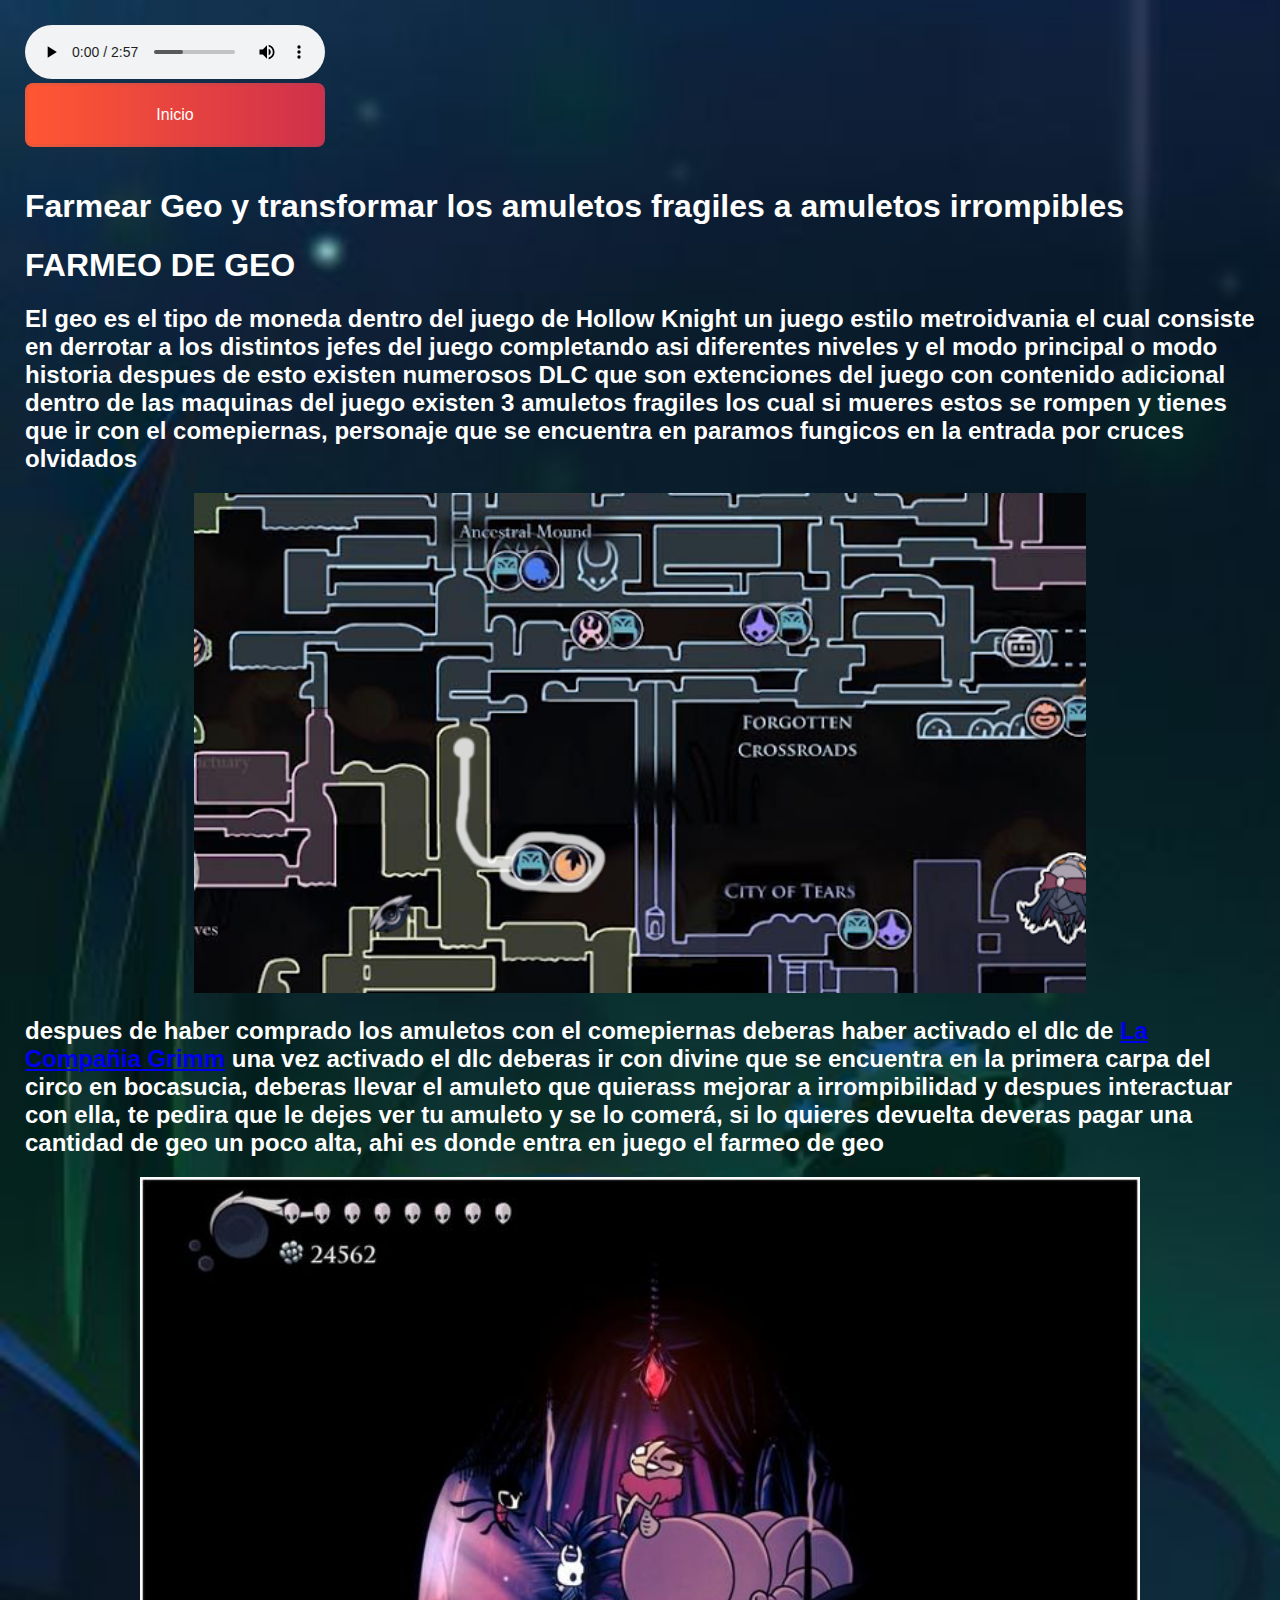
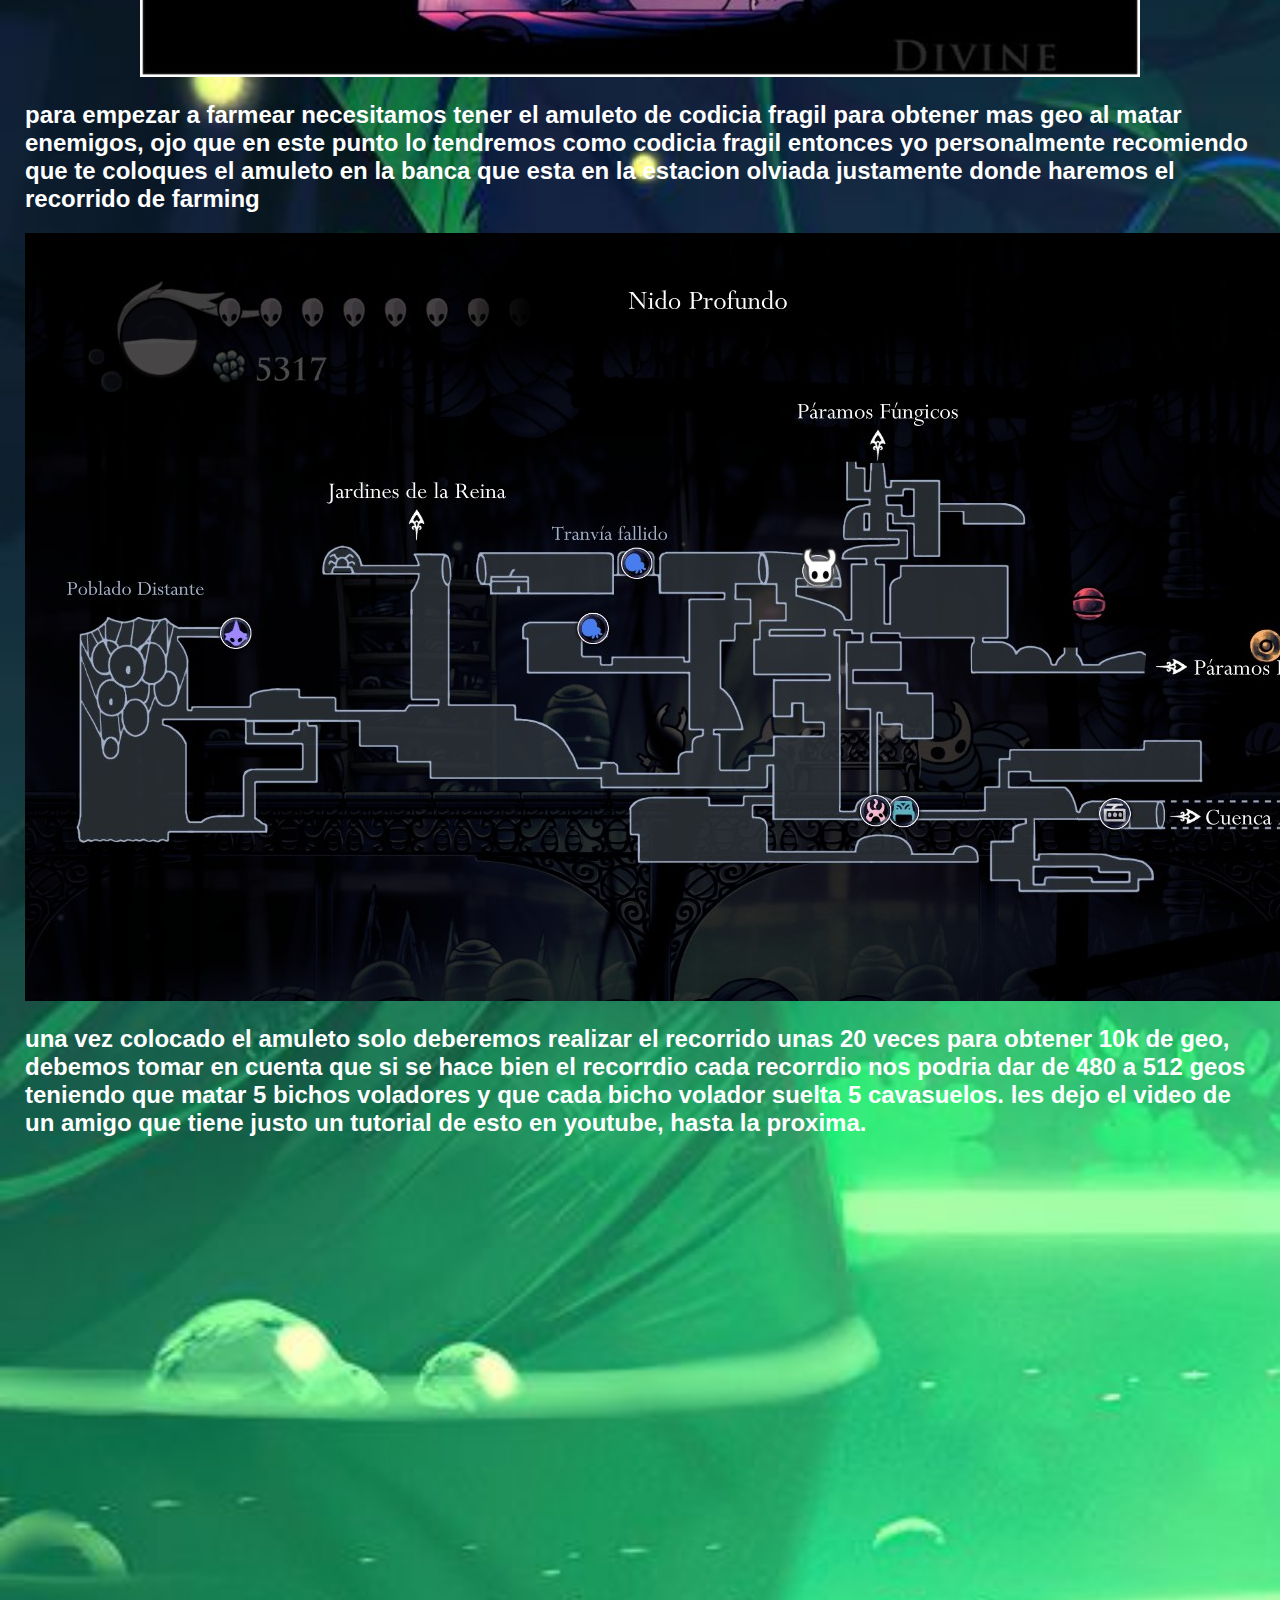
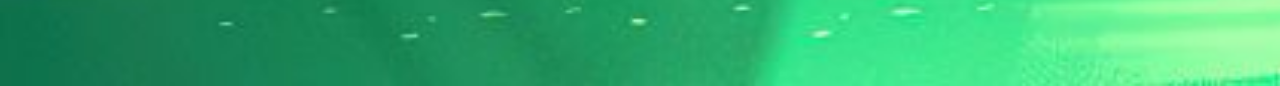
==== index.html @ 169a4649 "Initial commit" ====
<!DOCTYPE html>
<!--
Click nbfs://nbhost/SystemFileSystem/Templates/Licenses/license-default.txt to change this license
Click nbfs://nbhost/SystemFileSystem/Templates/JSP_Servlet/Html.html to edit this template
-->
<html>
    <head>
        <title> Hollow Knight Guia</title>
        <meta charset="UTF-8">
        <meta name="viewport" content="width=device-width, initial-scale=1.0">
        <link rel="stylesheet" type="text/css" href="css_objects.css"/>
        
    </head>
    <body>
        
        <audio controls autoplay>
            <source src="Imagenes/y2mate.com - La Espada.mp3" type="audio/mpeg">
            Your browser does not support the <code>audio</code> tag.
            </audio>
        
        <div> <form  action="ui.html">
         <button class="btn btn1">Inicio</button>
         </form></div>
        
        <h1>Farmear Geo y transformar los amuletos fragiles a amuletos irrompibles</h1> 
        <h1>FARMEO DE GEO</h1>
        <h2>El geo es el tipo de moneda dentro del juego de Hollow Knight un juego estilo metroidvania el cual consiste en derrotar a los distintos jefes del juego 
        completando asi diferentes niveles y el modo principal o modo historia despues de esto existen numerosos DLC que son extenciones del juego con contenido adicional
        dentro de las maquinas del juego existen 3 amuletos fragiles los cual si mueres estos se rompen y tienes que ir con el comepiernas, personaje que se encuentra en paramos fungicos 
        en la entrada por cruces olvidados</h2> 
        <div style="text-align:center;"> 
            <img src="Imagenes/ubicacion comepiernas.png" height="500"/>
        </div>
        <h2>despues de haber comprado los amuletos con el comepiernas deberas haber activado el dlc de <a href="https://youtu.be/TLOgXaJwCk4"> La Compañia Grimm</a>
        una vez activado el dlc deberas ir con divine que se encuentra en la primera carpa del circo en bocasucia, deberas llevar el amuleto que quierass 
        mejorar a irrompibilidad y despues interactuar con ella, te pedira que le dejes ver tu amuleto y se lo comerá, si lo quieres devuelta deveras pagar una 
        cantidad de geo un poco alta, ahi es donde entra en juego el farmeo de geo</h2>
        
        <div style="text-align:center;"> 
            <img src="Imagenes/1632458461_928_Hollow-Knight-Guia-de-misiones-de-Grimm-Troupe.5.jpeg" height="500"/>
        </div>
        <h2>
            para empezar a farmear necesitamos tener el amuleto de codicia fragil para obtener mas geo al matar enemigos, ojo que en este
            punto lo tendremos como codicia fragil entonces yo personalmente recomiendo que te coloques el amuleto en la banca que esta en la estacion
            olviada justamente donde haremos el recorrido de farming
        </h2>
        <img src="Imagenes/mapa farming.jpg" alt="500"/>
        <h2> una vez colocado el amuleto solo deberemos realizar el recorrido unas 20 veces para obtener 10k de geo, debemos tomar en cuenta que si se hace bien
            el recorrdio cada recorrdio nos podria dar de 480 a 512 geos teniendo que matar 5 bichos voladores y que cada bicho volador suelta 5 cavasuelos. les dejo el video 
            de un amigo que tiene justo un tutorial de esto en youtube, hasta la proxima.</h2>
        
        <div style="text-align:center;">
            <iframe width="700" height="500" src="https://www.youtube.com/embed/K5x4b5GTx-k" title="YouTube video player" frameborder="0" allow="accelerometer; autoplay; clipboard-write; encrypted-media; gyroscope; picture-in-picture" allowfullscreen></iframe>    
        </div>
    </body>
   
</html>
---- css_objects.css ----
/*
Click nbfs://nbhost/SystemFileSystem/Templates/Licenses/license-default.txt to change this license
Click nbfs://nbhost/SystemFileSystem/Templates/JSP_Servlet/CascadeStyleSheet.css to edit this template
*/
/* 
    Created on : Sep 25, 2022, 9:03:42 AM
    Author     : Garci
*/
BODY {
margin: 0;
    background: url(Imagenes/inicio.jpg);
    background-size: cover;
    
font-family : arial;
color: white;
margin: 25px;
padding: auto;
} 
.btn{
 border: 3px solid rgba(100,100,100,0.1);
 margin-bottom: 20px;
 padding: 20px;
 width: 300px;
 font-family: 'Poppins', sans-serif;
 font-size: 16px;
 border-radius: 8px;
 cursor: pointer;
 color: #FFF;
background-size: 300%;
transition: 0.05s;}
.btn:hover{
    background-position: center;
}
.btn1{
    background-image: linear-gradient(to left, #FF5733, #B81E57, #FF5733); 
}
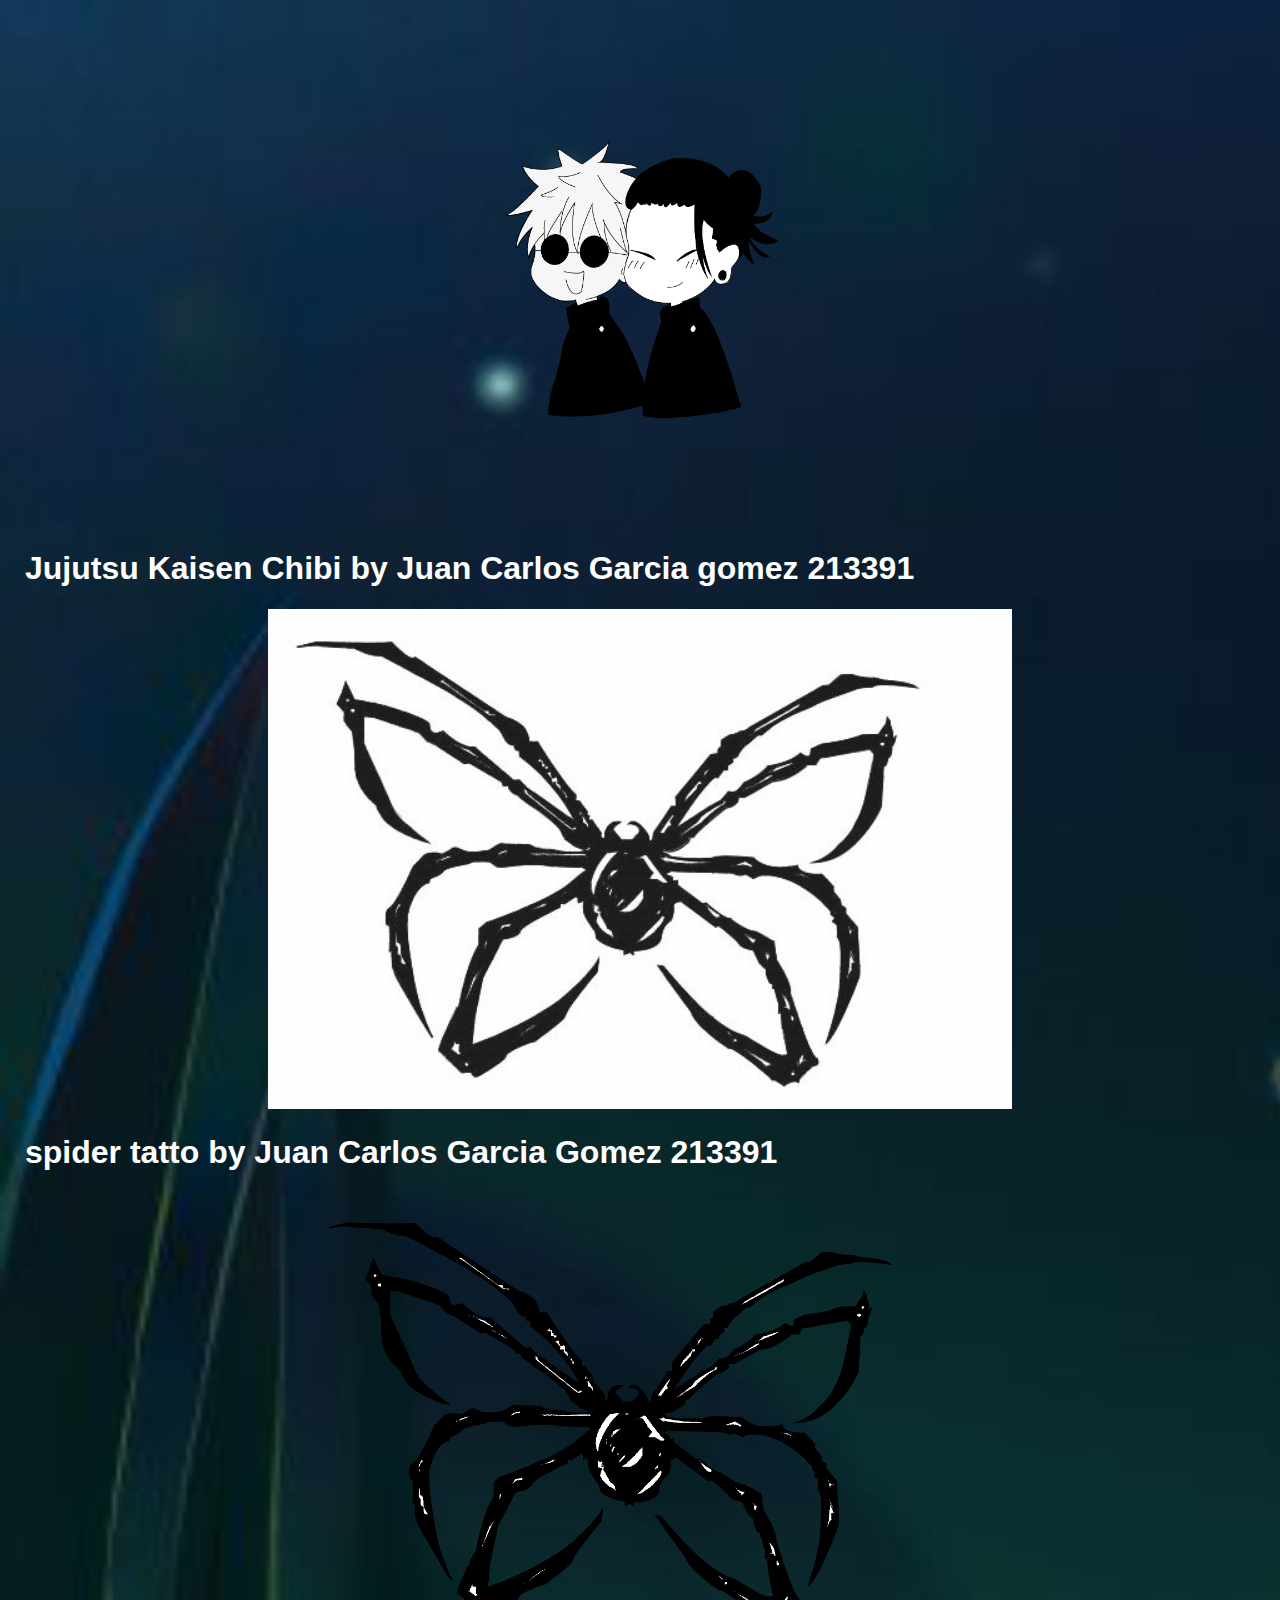
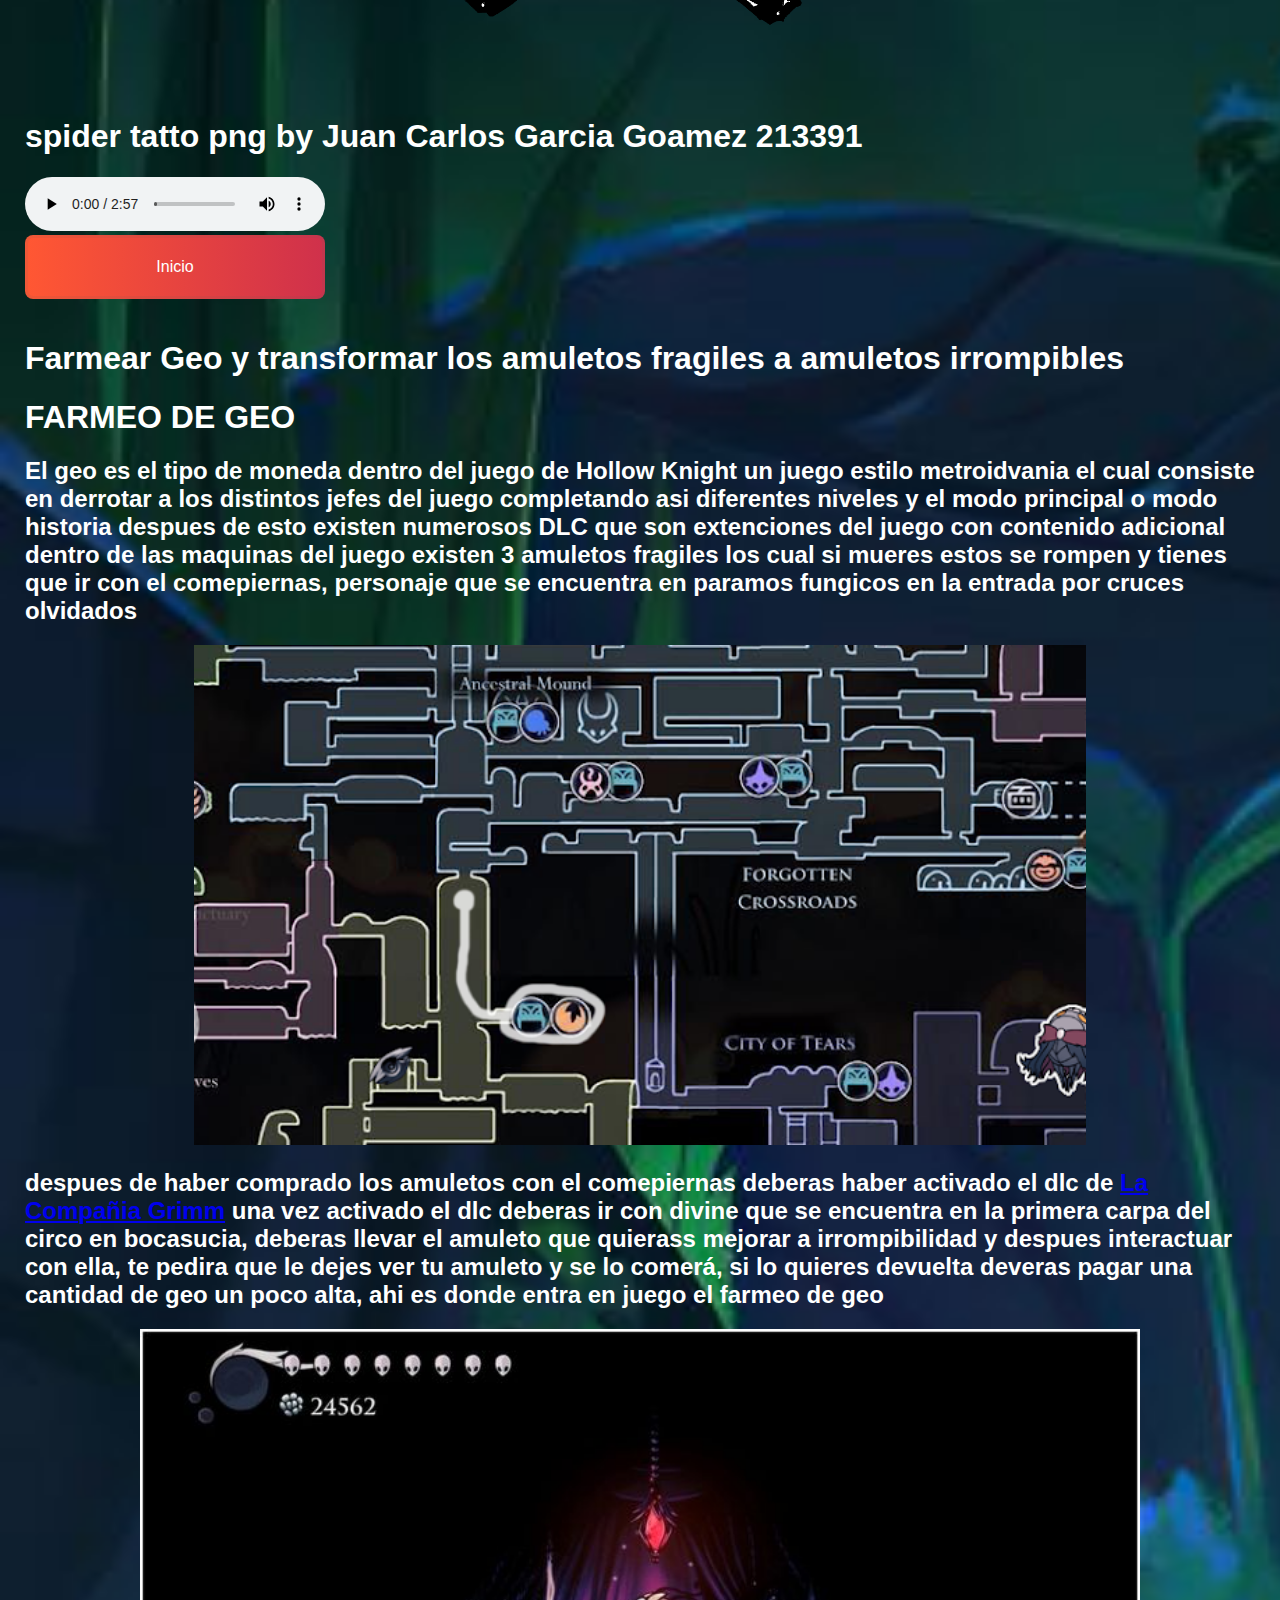
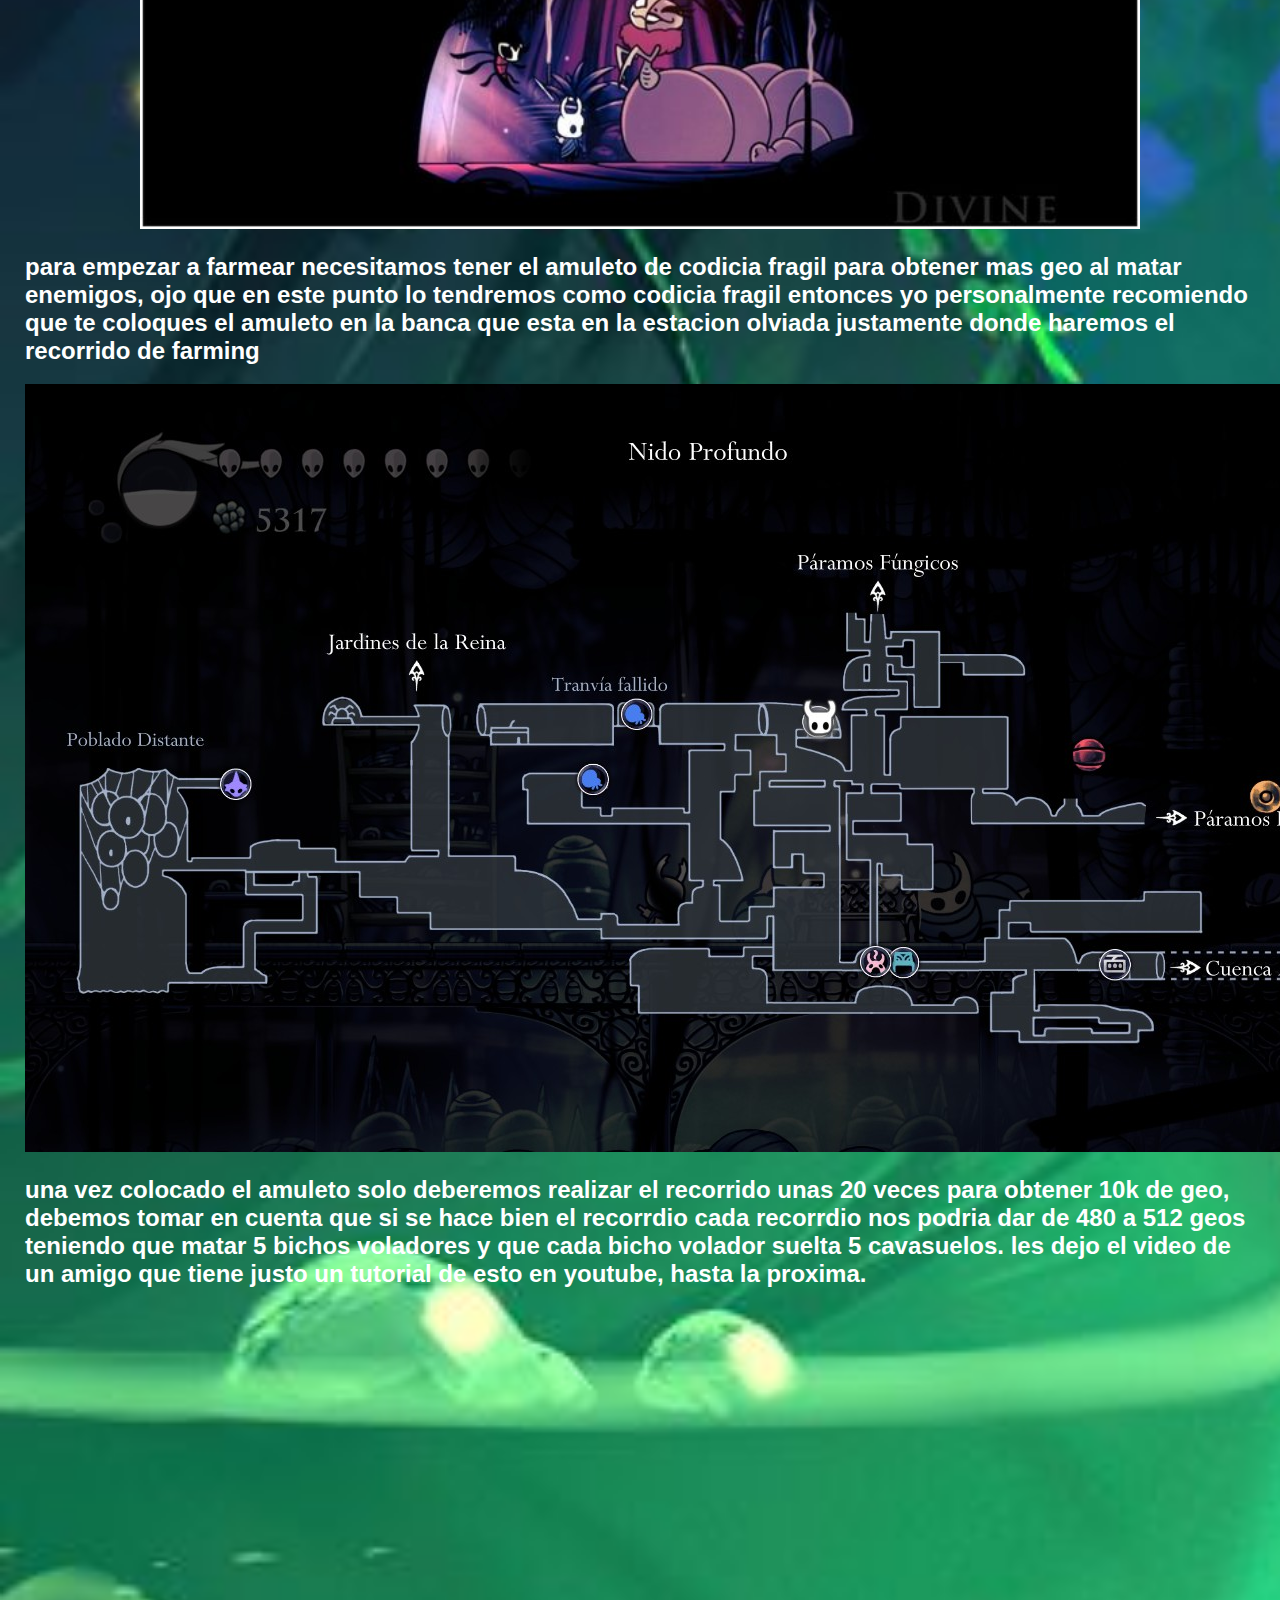
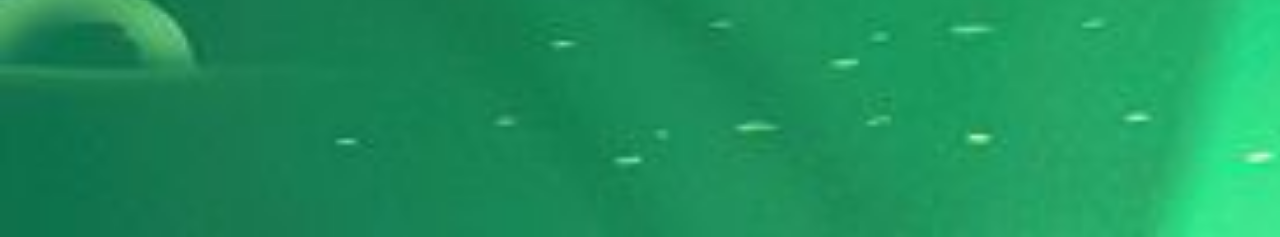
==== commit 3bd1f100: "Update index.html" ====
--- a/index.html
+++ b/index.html
@@ -12,6 +12,18 @@
         
     </head>
     <body>
+                <div style="text-align:center;"> 
+            <img src="Imagenes/chibi_Mesa de trabajo 1.png" height="500"/>
+        </div>
+        <h1>Jujutsu Kaisen Chibi by Juan Carlos Garcia gomez 213391</h1>
+        <div style="text-align:center;"> 
+            <img src="Imagenes/spider_Mesa de trabajo 1.jpg" height="500"/>
+        </div>
+        <h1>spider tatto by Juan Carlos Garcia Gomez 213391 </h1>
+        <div style="text-align:center;"> 
+            <img src="Imagenes/spider_Mesa de trabajo 1.png" height="500"/>
+        </div>
+        <h1>spider tatto png by Juan Carlos Garcia Goamez 213391 </h1>
         
         <audio controls autoplay>
             <source src="Imagenes/y2mate.com - La Espada.mp3" type="audio/mpeg">
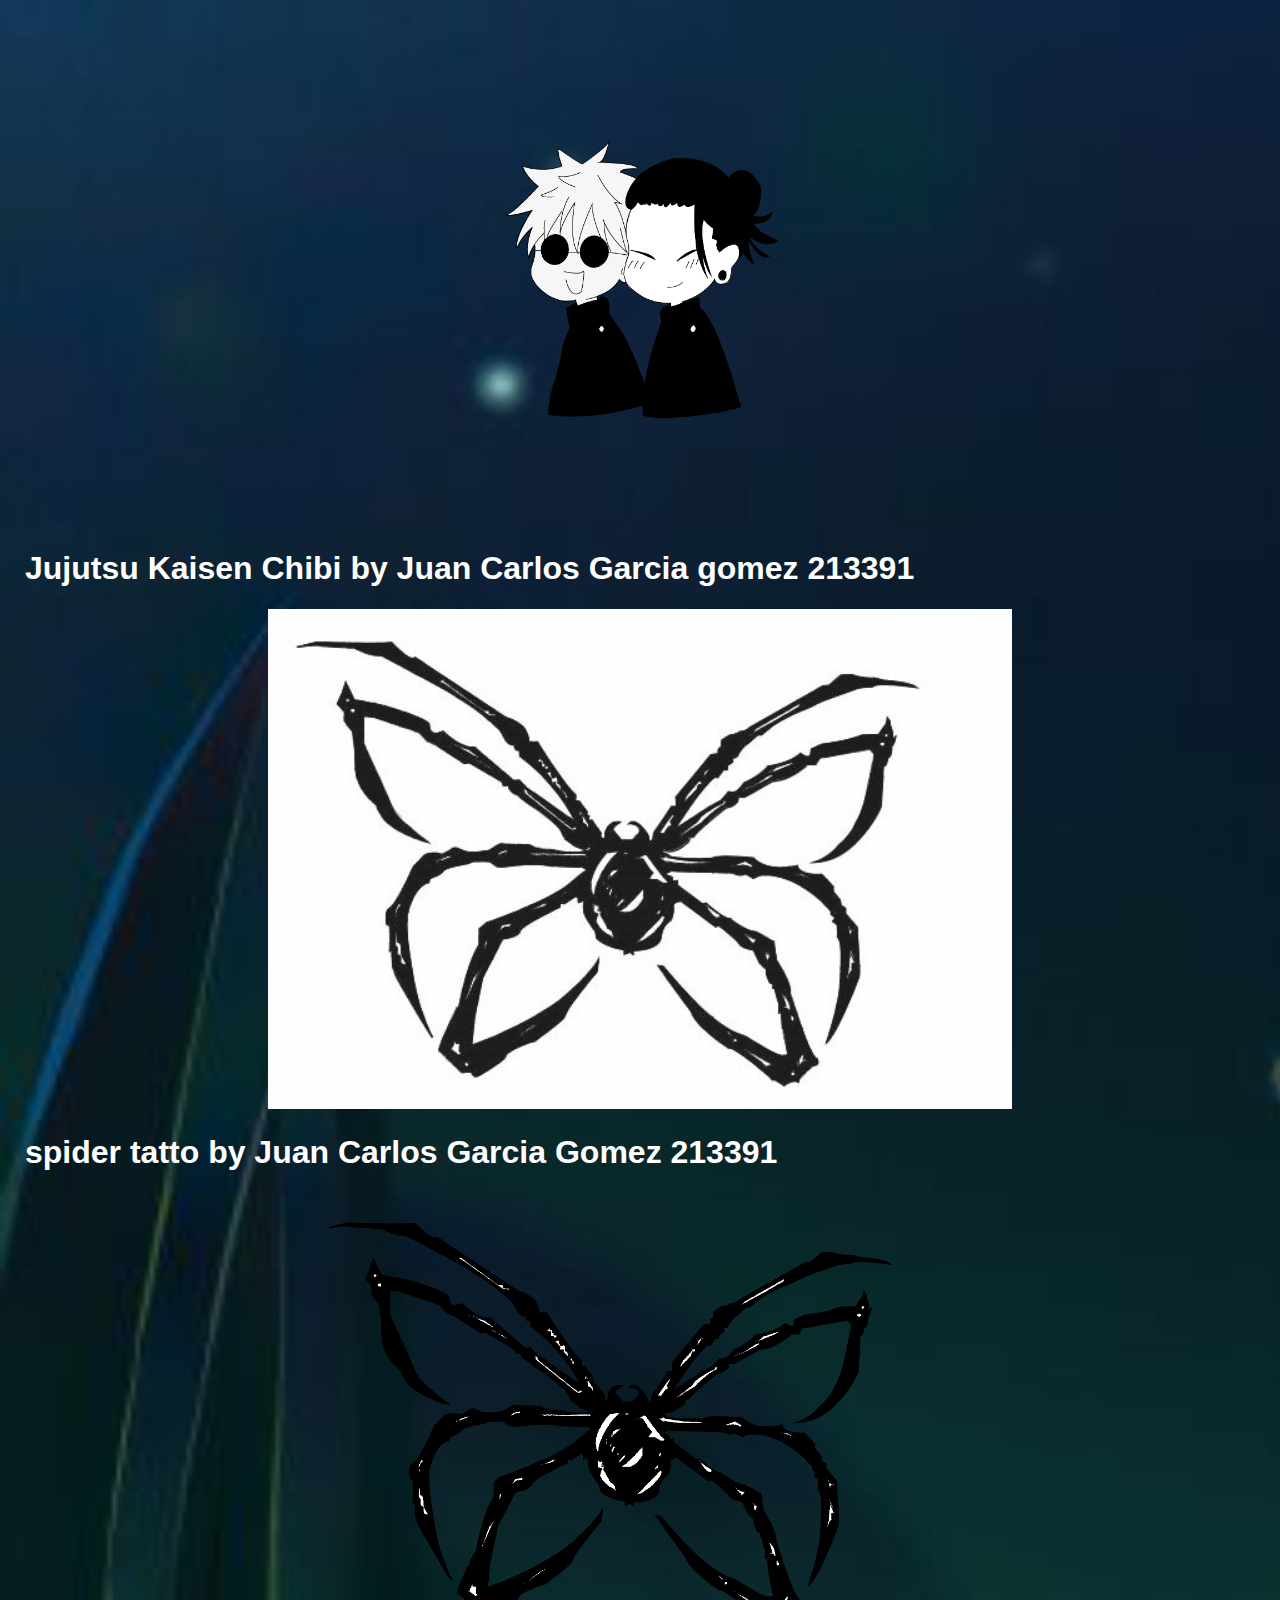
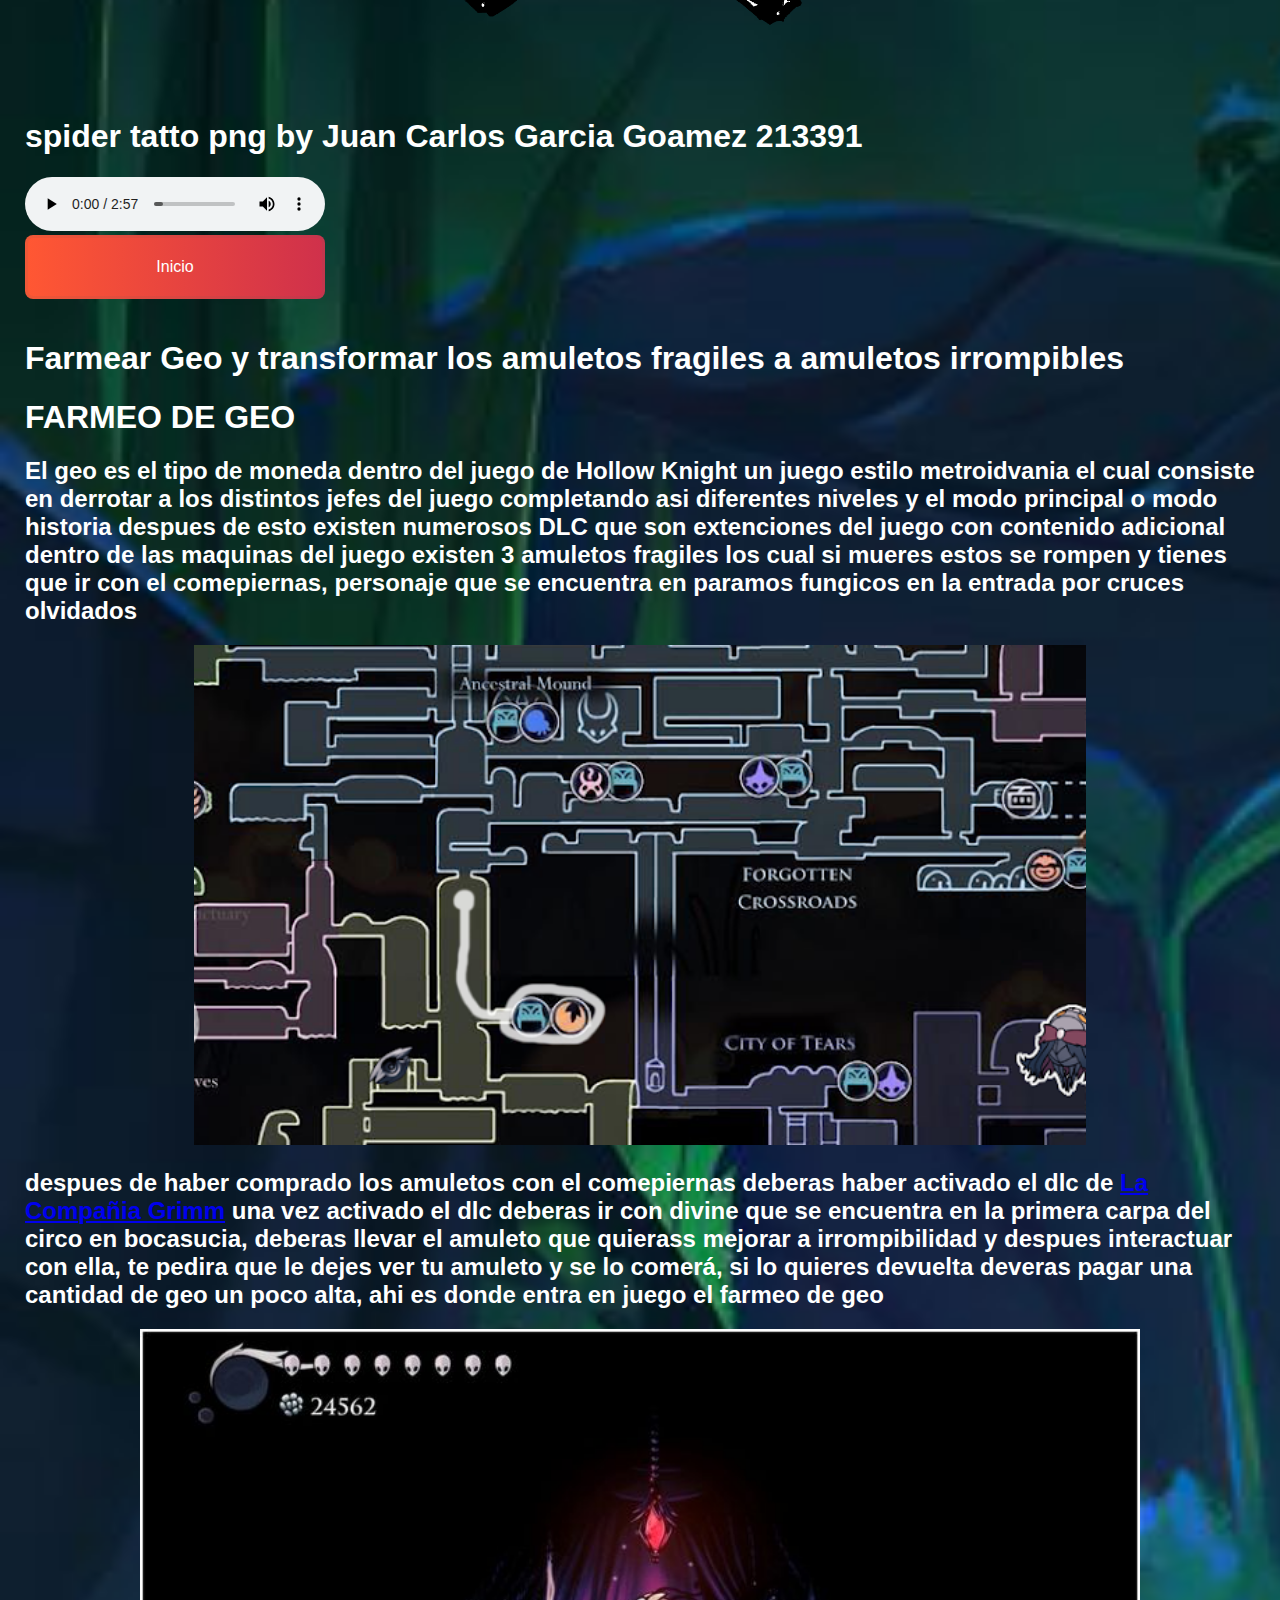
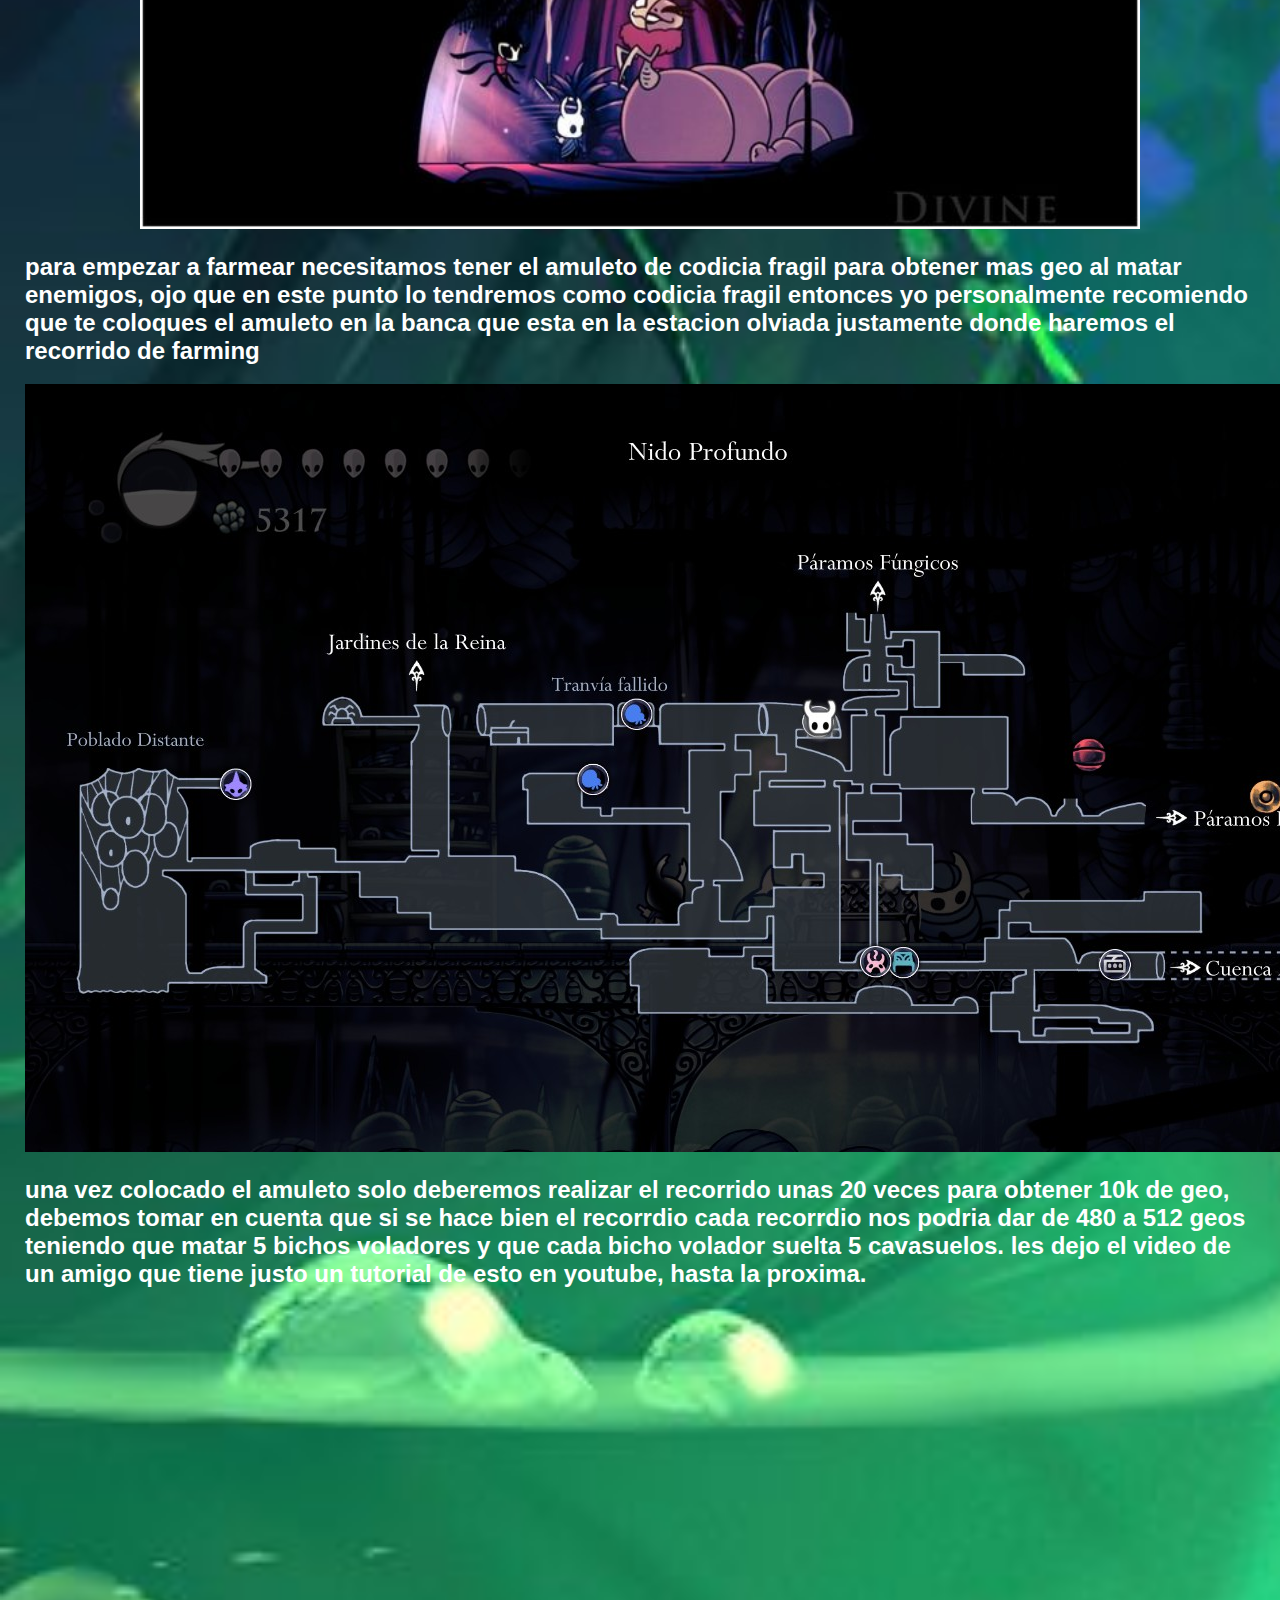
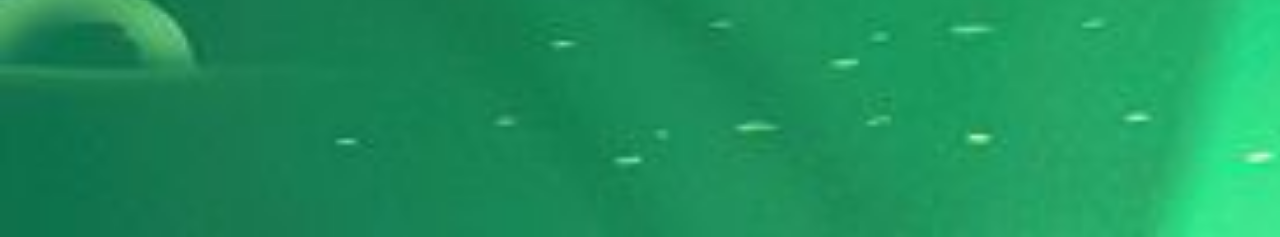
==== commit cb9608b3: "Update index.html" ====
--- a/index.html
+++ b/index.html
@@ -9,6 +9,7 @@
         <meta charset="UTF-8">
         <meta name="viewport" content="width=device-width, initial-scale=1.0">
         <link rel="stylesheet" type="text/css" href="css_objects.css"/>
+        <link rel="icon"  type="image/png" href="Imagenes/spider_Mesa de trabajo 1.png">
         
     </head>
     <body>
